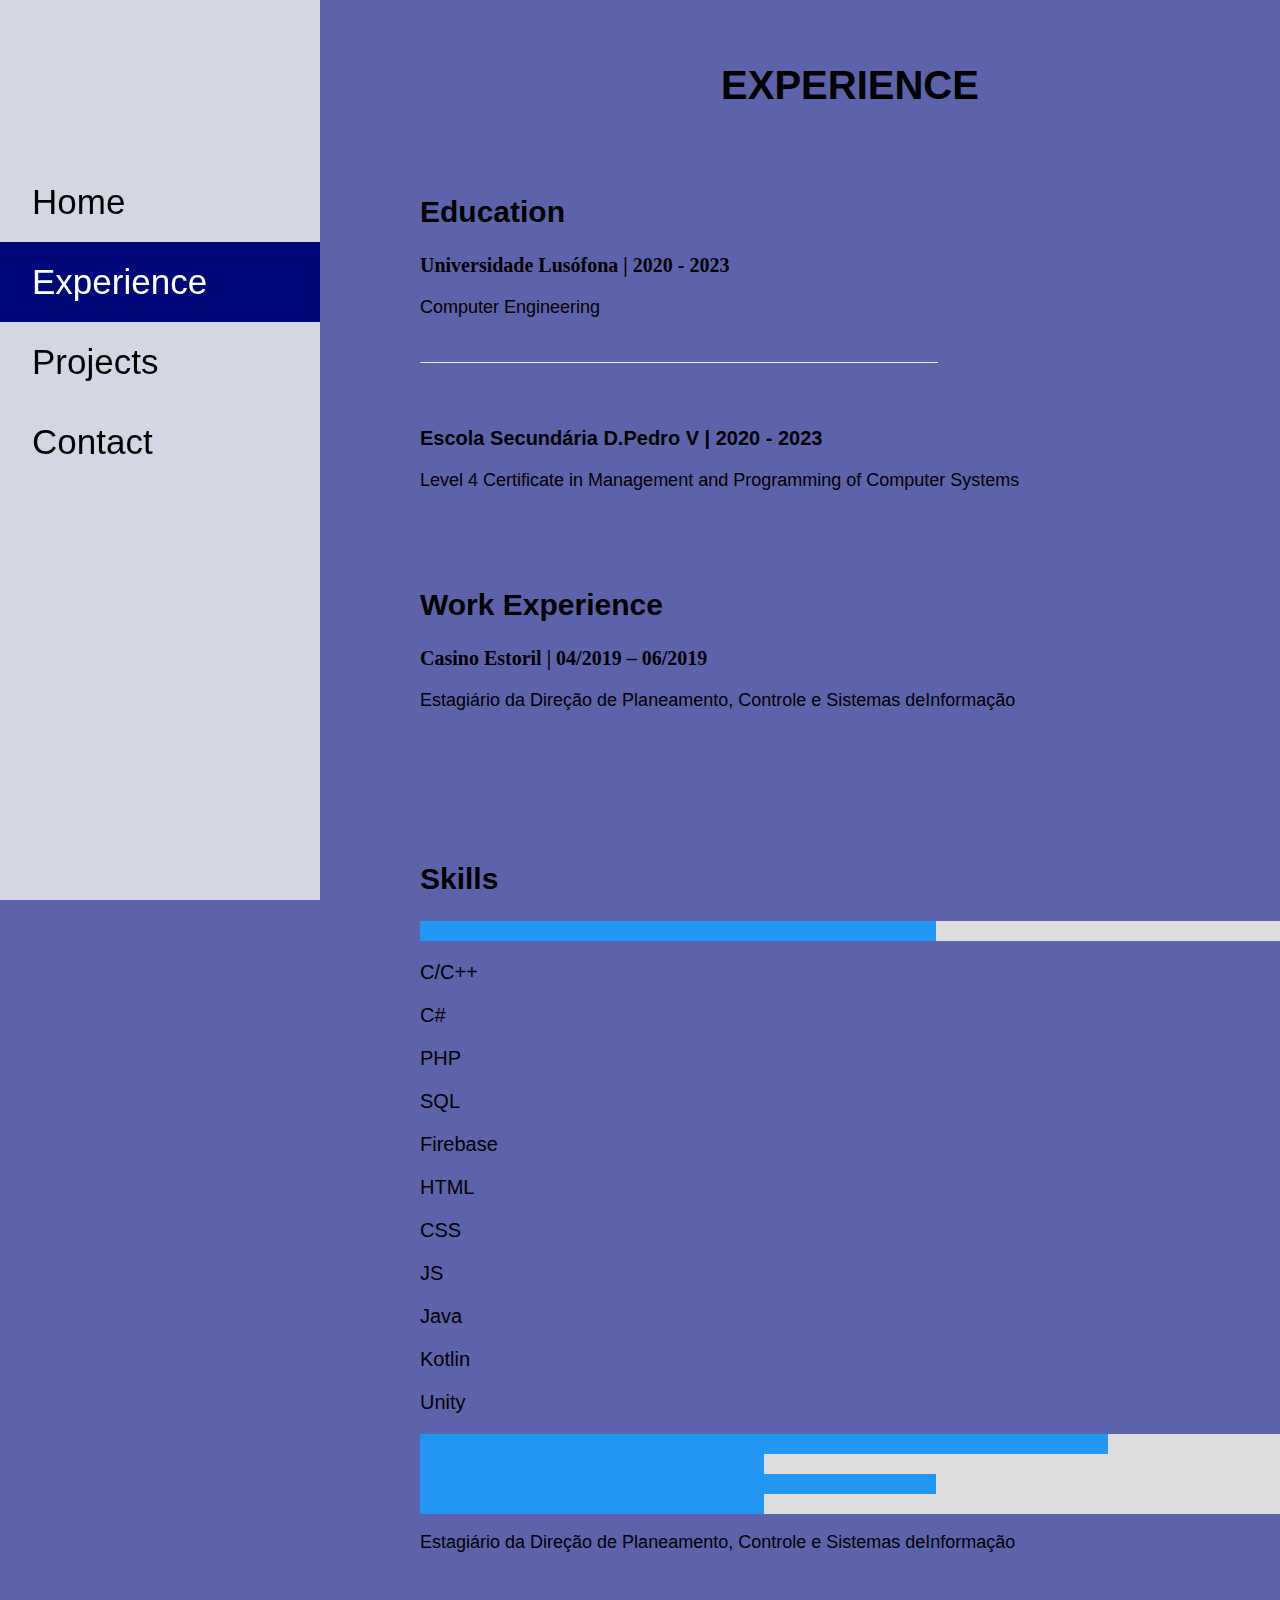
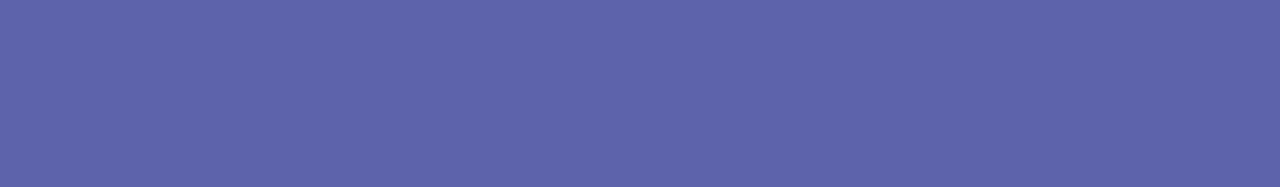
==== pages/experience.html @ fa0570ef "first commit" ====
<!DOCTYPE html>
<html lang="en">
<head>
    <meta charset='utf-8'>
    <meta http-equiv='X-UA-Compatible' content='IE=edge'>
    <meta name="viewport" content="width=device-width, initial-scale=1.0">
    <link rel="stylesheet" href="../style.css">
    <link rel="stylesheet" href="https://cdnjs.cloudflare.com/ajax/libs/animate.css/4.1.1/animate.min.css">
</head>
<body>


<ul class="menu_container">
<br><br><br><br><br><br><br><br><br>
  <li><a href="Index.html">Home</a></li>
  <li><a class="active" href="#Experience">Experience</a></li>
  <li><a href="projects.html">Projects</a></li>
  <li><a href="contacts.html">Contact</a></li>
</ul>

<div class="content_container">
    <br><br>
    <h1>EXPERIENCE</h1>
    
    <br><br>

    <h2>Education</h2>
    <h3>Universidade Lusófona | 2020 - 2023</h3>
    <p class="school_level">Computer Engineering</p>
    <br><hr><br><br>
    <p ><strong>Escola Secundária D.Pedro V  | 2020 - 2023</strong></p>
    <p class="school_level">Level 4 Certificate in Management and Programming of Computer Systems</p>
    
    <br><br><br>
    <h2>Work Experience</h2>
    <h3>Casino Estoril | 04/2019 – 06/2019</h3>
    <p class="school_level">Estagiário da Direção de Planeamento, Controle e Sistemas deInformação </p>
    <br><br><br>
  
    <br><br><br>
    
    <h2>Skills</h2>
    <div class="container">
      <div class="skills c"></div>
    </div>
      <p>C/C++</p>                
      <p>C#</p>                      
      <p>PHP</p>                   
      <p>SQL</p>                     
      <p>Firebase</p>             
      <p>HTML</p>                 
      <p>CSS</p>                     
      <p>JS</p>                        
      <p>Java</p>                    
      <p>Kotlin</p>                   
      <p>Unity</p>

<div class="container">
  <div class="skills html"></div>
</div>

<div class="container">
  <div class="skills css"></div>
</div>

<div class="container">
  <div class="skills js"></div>
</div>

<div class="container">
  <div class="skills php"></div>
</div>

    <p class="school_level">Estagiário da Direção de Planeamento, Controle e Sistemas deInformação </p>
    <br><br><br>

    <br><br><br><br><br><br><br><br><br>
    </div>

</body>
</html>
---- style.css ----
body {
    margin: 0px;
    padding: 0px;
    background-color: #00097aa2;
  }

  .menu_container{
    background-color: #f1f1f1ce;
    max-width: 25%;
    width: 30%;
  }

  .content_container{
    height: 100%;
    max-width: 75%;
    margin-left: 100px;
  padding-left: 25%;
  }

  p, h1, h2 {
    font-family: Arial;
  }

  p{
    margin-right: 150px;
    font-size: 20px;
  }

 h1{
   text-align: center;
   font-size: 40px;
 }

 h2{
  font-size: 30px;
 }

 h3{
  font-size: 20px;
 }

 p.school_level{
   font-size: 18px;
 }

 hr{
   width:60%;
   text-align:left;
   margin-left:0;
   border-top: 1px;
 }


  ul {
    list-style-type: none;
    margin: 0;
    padding: 0;
    width: 20%;
    position: fixed;
    height: 100%;
    overflow: auto;
  }
  
  li a {
    display: block;
    color: #000;
    padding: 20px 10%;
    font-size: 35px;
    text-decoration: none;
    font-family: Arial;
  }
  
  li a.active {
    background-color: #00087a;
    color: white;
  }
  
  li a:hover:not(.active) {
    background-color: #555;
    color: white;
  }

  img {
    display: block;
    margin-left: auto;
    margin-right: auto;
  }

  img.profile{
    max-width: 320px;
    max-height: 4267px;
    width:auto;
    height: auto;
  }
  img.nonic{
    max-width: 50%;
    width:auto;
    height: auto;
  }
  img.contracapa{
    max-width: 70%;
    width:auto;
    height: auto;
  }

  :root{
    --animate-duration: 2s;
  }

  p.animate__animated p.animate__slideInUp{
    --animate-delay: 500s;
  }

  .container {
    width: 100%;
    background-color: #ddd;
  }
  
  .skills {
    text-align: right;
    padding-top: 10px;
    padding-bottom: 10px;
    color: white;
  }

  .c {width: 60%; background-color: #2196F3;}
  .cs {width: 60%; background-color: #2196F3;}
  .php {width: 40%; background-color: #2196F3;}
  .sql {width: 40%; background-color: #2196F3;}
  .firebase {width: 60%; background-color: #2196F3;}
  .html {width: 80%; background-color: #2196F3;}
  .css {width: 40%; background-color: #2196F3;}
  .js {width: 60%; background-color: #2196F3;}
  .java {width: 80%; background-color: #2196F3;}
  .kotlin {width: 60%; background-color: #2196F3;}
  .unity {width: 20%; background-color: #2196F3;}
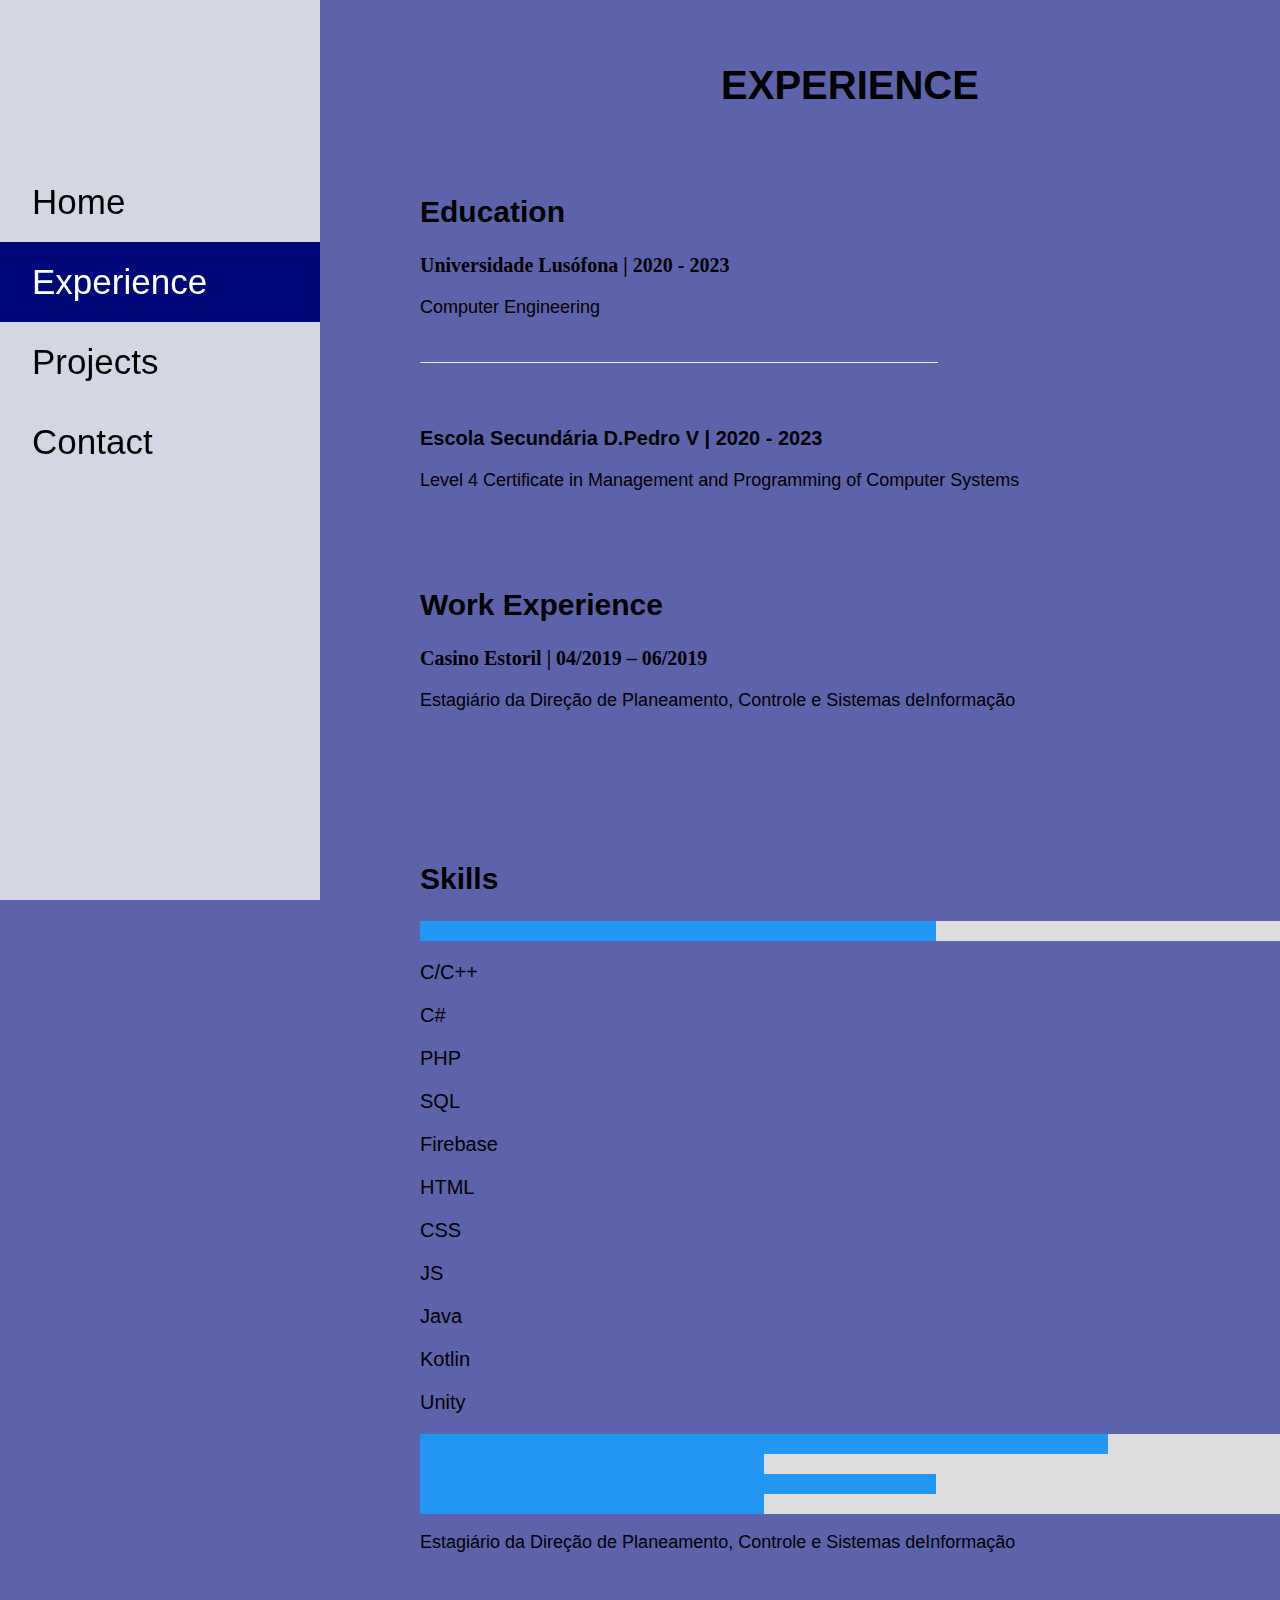
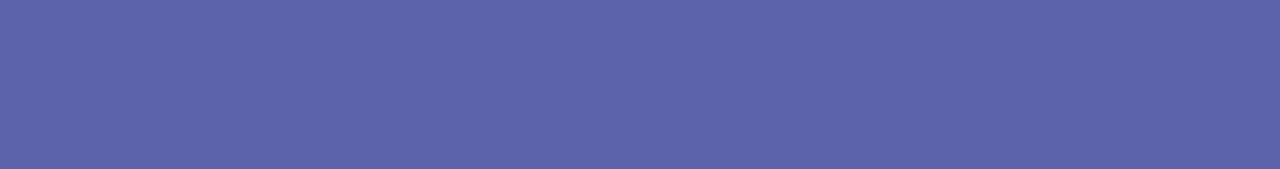
==== commit a7cdcdd3: "Removed a break line." ====
--- a/pages/experience.html
+++ b/pages/experience.html
@@ -74,7 +74,7 @@
     <p class="school_level">Estagiário da Direção de Planeamento, Controle e Sistemas deInformação </p>
     <br><br><br>
 
-    <br><br><br><br><br><br><br><br><br>
+    <br><br><br><br><br><br><br><br>
     </div>
 
 </body>
